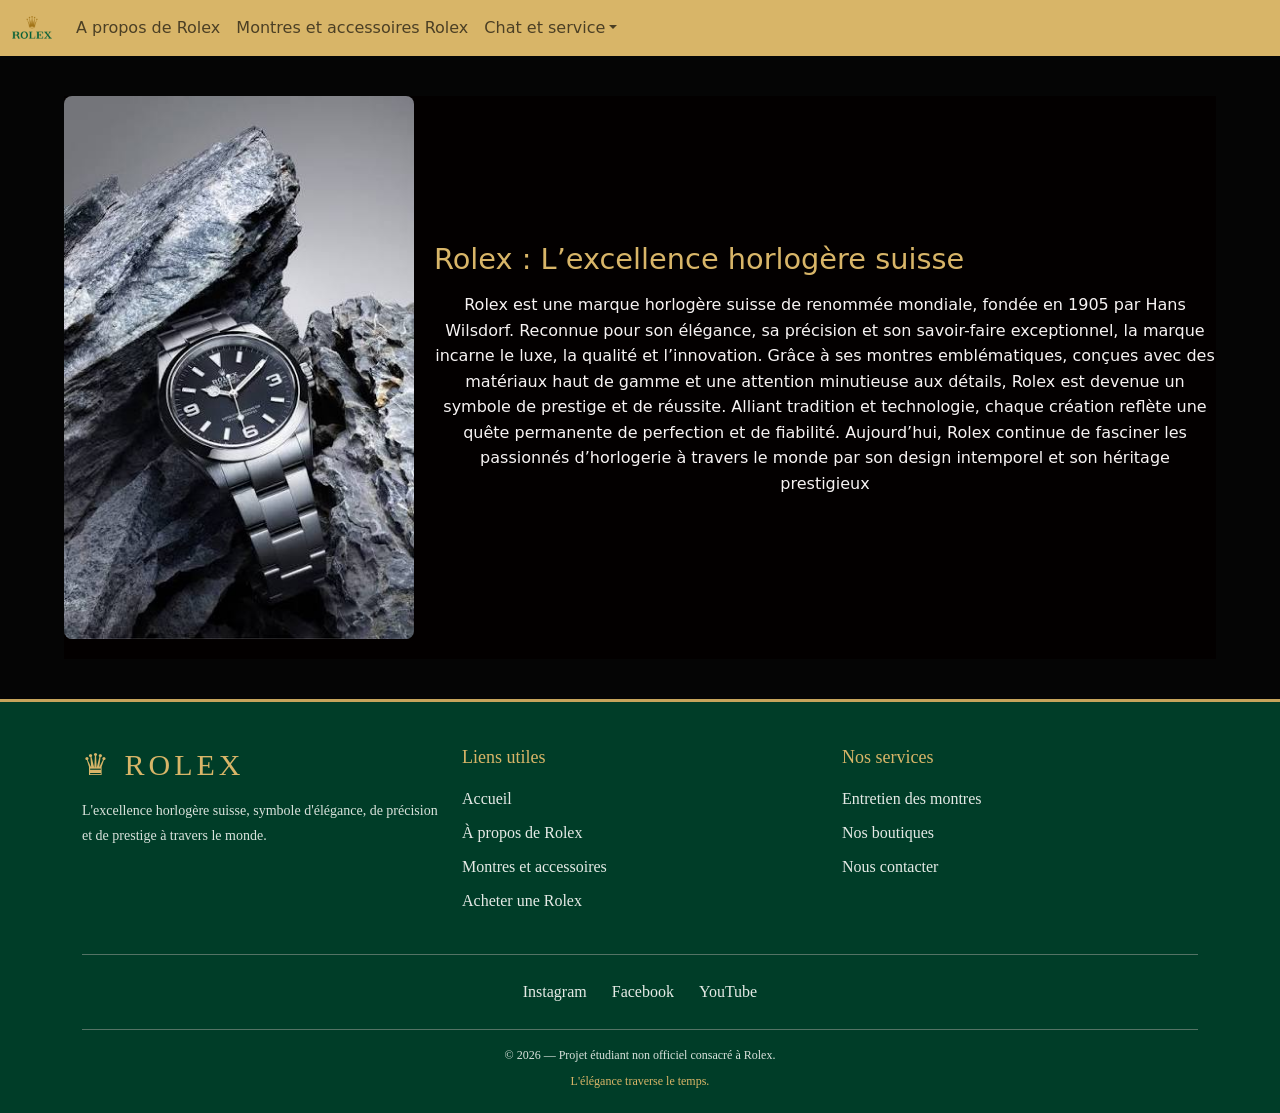
==== index.html @ a57a1b43 "Add files via upload" ====
<!DOCTYPE html>
<html lang="en">
<head>
    <meta charset="UTF-8">
    <meta name="viewport" content="width=device-width, initial-scale=1.0">
    <meta name="robots" content="index , follow">
    <meta name="description" content="watch,Rolex">
    <title>Document</title>
    <link rel="stylesheet" href="css/bootstrap.min.css">
    <link rel="stylesheet" href="css/monstyle.css">
</head>
<body>
    <nav class="navbar navbar-expand-sm ">
        <div class="container-fluid">
            <a class="navbar-brand" href="index.html">
            <img src="img/brand.png" alt="Logo" width="40" class="d-inline-block align-text-top" id="logo">
            </a>
            <button class="navbar-toggler" type="button" data-bs-toggle="collapse" data-bs-target="#collapsibleNavbar">
            <span class="navbar-toggler-icon"></span>
            </button>
            <div class="collapse navbar-collapse" id="collapsibleNavbar">
            <ul class="navbar-nav">
                <li class="nav-item">
                <a class="nav-link" href="propos-Rolex.html">A propos de Rolex</a>
                </li>
                <li class="nav-item">
                <a class="nav-link" href="Montres-Accessoires.html">Montres et accessoires Rolex</a>
                </li> 
                <li class="nav-item dropdown">
                <a class="nav-link dropdown-toggle" href="#" role="button" data-bs-toggle="dropdown">Chat et service</a>
                <ul class="dropdown-menu">
                    <li><a class="dropdown-item" href="Acheter.html">Acheter une Rolex</a></li>
                    <li><a class="dropdown-item" href="Entretien.html">L'entretien de votre Rolex</a></li>
                </ul>
                </li>
            </ul>
            </div>
        </div>
    </nav>
    
    <div class="presentation">
        <img src="img/images (1).jfif" alt="photo" id="pre">
        <div class="text">
        <h1>Rolex : L’excellence horlogère suisse</h1>
        <p>Rolex est une marque horlogère suisse de renommée mondiale, fondée en 1905 par Hans Wilsdorf. Reconnue pour son élégance, sa précision et son savoir-faire exceptionnel, la marque incarne le luxe, la qualité et l’innovation. Grâce à ses montres emblématiques, conçues avec des matériaux haut de gamme et une attention minutieuse aux détails, Rolex est devenue un symbole de prestige et de réussite. Alliant tradition et technologie, chaque création reflète une quête permanente de perfection et de fiabilité. Aujourd’hui, Rolex continue de fasciner les passionnés d’horlogerie à travers le monde par son design intemporel et son héritage prestigieux</p>
        </div>
    </div>
    
    
<!-- Footer Rolex -->
<footer class="rolex-footer">
    <div class="container">
        <div class="row g-4">

            <!-- À propos -->
            <div class="col-md-4">
                <h2 class="footer-logo">♛ ROLEX</h2>
                <p>
                    L'excellence horlogère suisse, symbole d'élégance,
                    de précision et de prestige à travers le monde.
                </p>
            </div>

            <!-- Liens utiles -->
            <div class="col-md-4">
                <h4>Liens utiles</h4>
                <ul>
                    <li><a href="index.html">Accueil</a></li>
                    <li><a href="propos-Rolex.html">À propos de Rolex</a></li>
                    <li><a href="Montres-Accessoires.html">Montres et accessoires</a></li>
                    <li><a href="Acheter.html">Acheter une Rolex</a></li>
                </ul>
            </div>

            <!-- Services -->
            <div class="col-md-4">
                <h4>Nos services</h4>
                <ul>
                    <li><a href="Entretien.html">Entretien des montres</a></li>
                    <li><a href="propos-Rolex.html">Nos boutiques</a></li>
                    <li><a href="index.html">Nous contacter</a></li>
                </ul>
            </div>

        </div>

        <!-- Réseaux sociaux -->
        <div class="social-links">
            <a href="https://www.instagram.com/rolex/" target="_blank" rel="noopener noreferrer">Instagram</a>
            <a href="https://www.facebook.com/ROLEX/" target="_blank" rel="noopener noreferrer">Facebook</a>
            <a href="https://www.youtube.com/@ROLEX" target="_blank" rel="noopener noreferrer">YouTube</a>
        </div>

        <!-- Copyright -->
        <div class="footer-bottom">
            <p>© 2026 — Projet étudiant non officiel consacré à Rolex.</p>
            <p class="gold-text">L'élégance traverse le temps.</p>
        </div>
    </div>
</footer>


    <script src="js/bootstrap.min.js"></script>
    <script src="js/bootstrap.bundle.min.js"></script>
    <script src="js/monscript.js"></script>
</body>
</html>
---- css/monstyle.css ----
body{
    background-color: #050505;
}
/* nav */
nav{
    background-color: #D8B568;
}
.dropdown-menu{
    background-color: #D8B568;
}
/* 1 ET 2 PAGE */
.presentation {
    display: flex;
    flex-direction: row; 
    align-items: center;
    text-align: center;
    max-width: 100%;
    width: 90%;
    margin: 40px auto;
    background-color: #030000; 
    text-align: center;
    gap: 20px;
}

.text {
    display: flex;
    flex-direction: column;
}


#pre {
    max-width: 350px;
    height: auto;
    display: block;
    margin-bottom: 20px;
    border-radius: 8px;
}


.presentation h1 {
  font-size: 1.8rem;
  margin-bottom: 15px;
  color: #D8B568;
}


.presentation p {
  font-size: 1rem;
  line-height: 1.6;
  color: #f7f3f3;
  text-align: center;
}
/* Entretien */

h1 {
    display: flex;
    align-items: center;
    font-size: 1.8rem;
    margin-bottom: 15px;
    color: #D8B568;

}
h4 {
    font-size: 1.5rem;
    margin-bottom: 15px;
    color: #003D28;
}
.form{
    background-image: url('../img/image10.webp');
    background-repeat: no-repeat;
    background-size:cover ;
    background-position: center center;
    background-attachment: fixed;
} 
.btn-rolex{
    background-color: #003D28;
    color: white;
}
 

/* FOOTER */
.rolex-footer {
    background-color: #003D28;
    color: #FFFFFF;
    padding: 45px 0 15px;
    font-family: Georgia, serif;
    border-top: 3px solid #C6A45C;
}

.footer-logo {
    color: #D8B568;
    font-size: 30px;
    letter-spacing: 4px;
    margin-bottom: 15px;
}

.rolex-footer h4 {
    color: #D8B568;
    font-size: 18px;
    margin-bottom: 18px;
}

.rolex-footer p {
    color: #D9E2DC;
    line-height: 1.8;
    font-size: 14px;
}

.rolex-footer ul {
    list-style: none;
    padding: 0;
}

.rolex-footer ul li {
    margin-bottom: 10px;
}

.rolex-footer a {
    color: #E5EAE6;
    text-decoration: none;
    transition: color 0.3s;
}

.rolex-footer a:hover {
    color: #D8B568;
}

.social-links {
    display: flex;
    justify-content: center;
    flex-wrap: wrap;
    gap: 25px;
    padding: 25px 0;
    margin-top: 25px;
    border-top: 1px solid #547365;
}

.footer-bottom {
    text-align: center;
    padding-top: 15px;
    border-top: 1px solid #547365;
}

.footer-bottom p {
    margin-bottom: 5px;
    font-size: 12px;
}

.rolex-footer .gold-text {
    color: #D8B568;
}

@media (max-width: 768px) {
    .rolex-footer {
        padding: 35px 20px 15px;
    }

    .social-links {
        gap: 15px;
    }
}
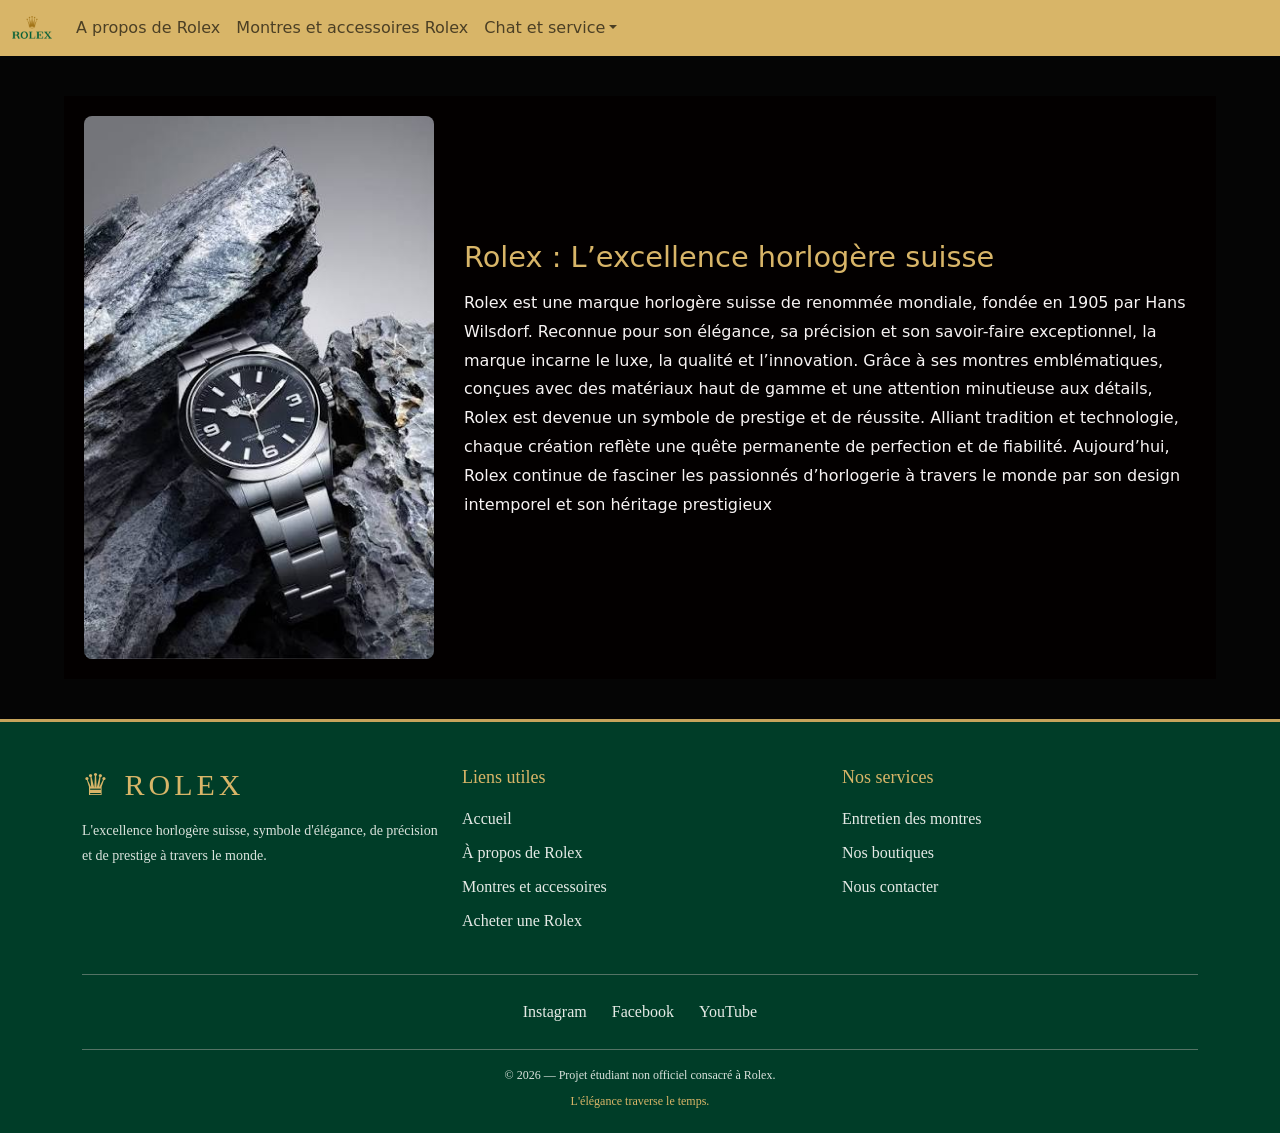
==== commit f84c14e2: "Add files via upload" ====
--- a/index.html
+++ b/index.html
@@ -5,7 +5,8 @@
     <meta name="viewport" content="width=device-width, initial-scale=1.0">
     <meta name="robots" content="index , follow">
     <meta name="description" content="watch,Rolex">
-    <title>Document</title>
+    <title>Tp-site</title>
+    <link rel="icon" type="image" href="img/images.png">
     <link rel="stylesheet" href="css/bootstrap.min.css">
     <link rel="stylesheet" href="css/monstyle.css">
 </head>
@@ -38,8 +39,8 @@
         </div>
     </nav>
     
-    <div class="presentation">
-        <img src="img/images (1).jfif" alt="photo" id="pre">
+    <div class="presentation flex-column flex-md-row">
+        <img src="img/images (1).jfif" alt="photo" id="pre" >
         <div class="text">
         <h1>Rolex : L’excellence horlogère suisse</h1>
         <p>Rolex est une marque horlogère suisse de renommée mondiale, fondée en 1905 par Hans Wilsdorf. Reconnue pour son élégance, sa précision et son savoir-faire exceptionnel, la marque incarne le luxe, la qualité et l’innovation. Grâce à ses montres emblématiques, conçues avec des matériaux haut de gamme et une attention minutieuse aux détails, Rolex est devenue un symbole de prestige et de réussite. Alliant tradition et technologie, chaque création reflète une quête permanente de perfection et de fiabilité. Aujourd’hui, Rolex continue de fasciner les passionnés d’horlogerie à travers le monde par son design intemporel et son héritage prestigieux</p>
--- a/css/monstyle.css
+++ b/css/monstyle.css
@@ -9,47 +9,106 @@
 .dropdown-menu{
     background-color: #D8B568;
 }
-/* 1 ET 2 PAGE */
+/* 1 ET 2 PAGE - RESPONSIVE */
 .presentation {
     display: flex;
-    flex-direction: row; 
+    flex-direction: row;
     align-items: center;
-    text-align: center;
-    max-width: 100%;
+    justify-content: center;
     width: 90%;
+    max-width: 1200px;
     margin: 40px auto;
-    background-color: #030000; 
-    text-align: center;
-    gap: 20px;
-}
-
-.text {
-    display: flex;
-    flex-direction: column;
-}
-
-
-#pre {
+    padding: 20px;
+    background-color: #030000;
+    gap: 30px;
+    box-sizing: border-box;
+}
+
+/* Images on both pages */
+.presentation img {
+    display: block;
+    width: 40%;
     max-width: 350px;
     height: auto;
-    display: block;
-    margin-bottom: 20px;
+    object-fit: cover;
     border-radius: 8px;
-}
-
-
+    margin: 0 auto;
+}
+
+/* Home page text */
+.text,
+.propos1 {
+    flex: 1;
+    min-width: 0;
+}
+
+/* Titles */
 .presentation h1 {
-  font-size: 1.8rem;
-  margin-bottom: 15px;
-  color: #D8B568;
-}
-
-
+    font-size: 1.8rem;
+    margin-bottom: 15px;
+    color: #D8B568;
+}
+
+/* Paragraphs */
 .presentation p {
-  font-size: 1rem;
-  line-height: 1.6;
-  color: #f7f3f3;
-  text-align: center;
+    font-size: 1rem;
+    line-height: 1.8;
+    color: #f7f3f3;
+    text-align: left;
+    overflow-wrap: break-word;
+}
+
+/* Tablets and mobile phones */
+@media screen and (max-width: 768px) {
+    .presentation {
+        flex-direction: column;
+        width: 100%;
+        margin: 20px auto;
+        padding: 15px;
+        gap: 20px;
+    }
+
+    .presentation img {
+        width: 100%;
+        max-width: 100%;
+        height: auto;
+        max-height: 350px;
+        object-fit: contain;
+    }
+
+    .text,
+    .propos1 {
+        width: 100%;
+        text-align: center;
+    }
+
+    .presentation h1 {
+        font-size: 1.5rem;
+        line-height: 1.4;
+    }
+
+    .presentation p {
+        font-size: 0.95rem;
+        line-height: 1.7;
+        text-align: left;
+    }
+}
+
+/* Small phones */
+@media screen and (max-width: 400px) {
+    .presentation {
+        padding: 12px;
+        gap: 15px;
+    }
+
+    .presentation h1 {
+        font-size: 1.3rem;
+    }
+
+    .presentation p {
+        font-size: 0.9rem;
+        line-height: 1.6;
+    }
 }
 /* Entretien */
 
